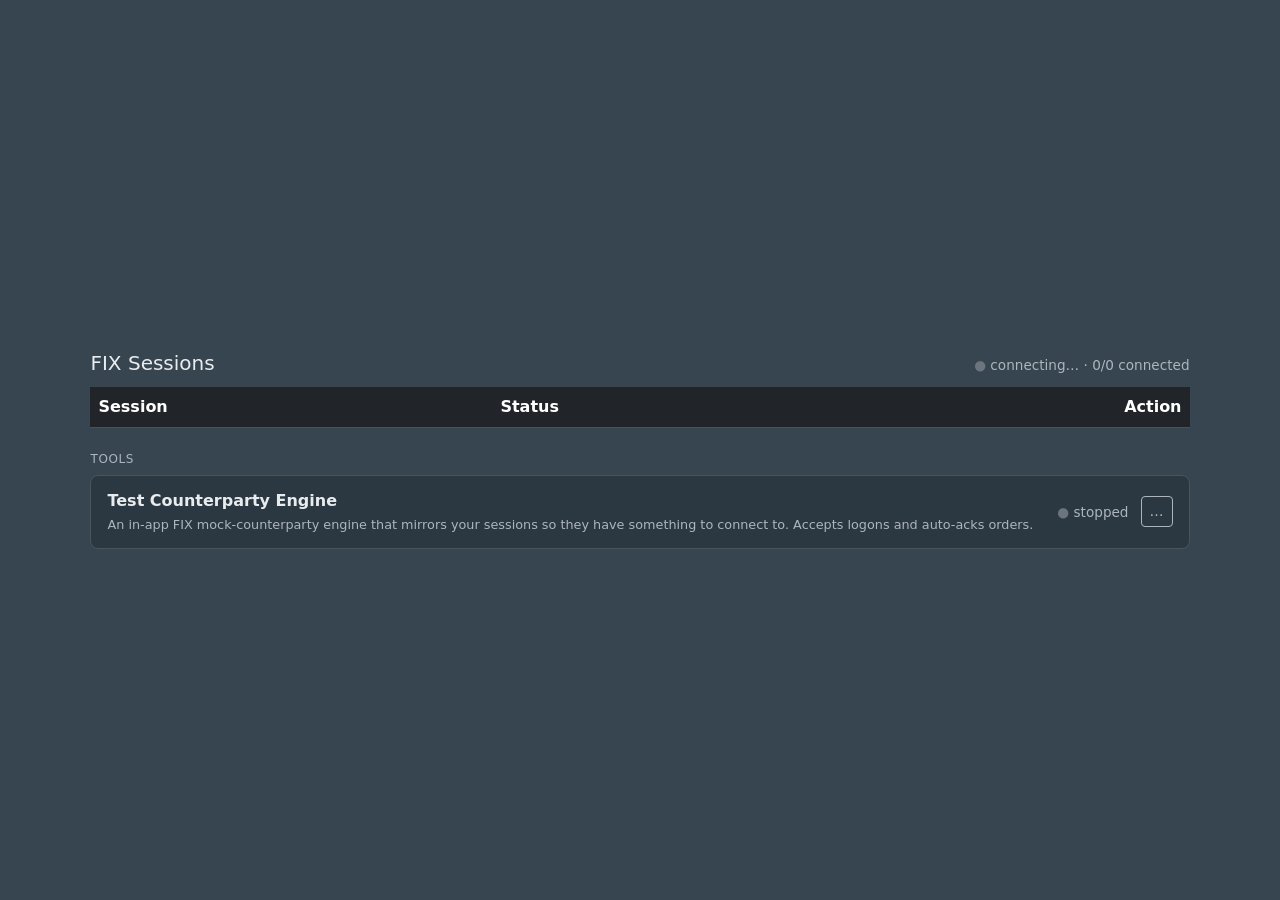
==== index.html @ 4eff535c "adjusting webpage text for counterparty engine" ====
<!doctype html>
<html lang="en">
  <head>
    <meta charset="UTF-8" />
    <meta name="viewport" content="width=device-width, initial-scale=1.0" />
    <title>FIX Dashboard</title>
    <link
      href="https://cdn.jsdelivr.net/npm/bootstrap@5.1.3/dist/css/bootstrap.min.css"
      rel="stylesheet"
      integrity="sha384-1BmE4kWBq78iYhFldvKuhfTAU6auU8tT94WrHftjDbrCEXSU1oBoqyl2QvZ6jIW3"
      crossorigin="anonymous"
    />
    <link rel="stylesheet" type="text/css" href="styles.css" />
  </head>
  <body>
    <div class="dashboard">
      <div class="dashboard-header">
        <h1 class="h5 mb-0">FIX Sessions</h1>
        <span id="meta" class="meta">connecting…</span>
      </div>

      <div id="offline" class="alert alert-danger py-2 d-none" role="alert">
        Engine unreachable
      </div>

      <table class="table table-dark table-hover align-middle">
        <thead>
          <tr>
            <th>Session</th>
            <th>Status</th>
            <th class="text-end">Action</th>
          </tr>
        </thead>
        <tbody id="sessionTableBody">
          <!-- Dynamically updated -->
        </tbody>
      </table>

      <section class="tools">
        <h2 class="h6 tools-title">Tools</h2>
        <div class="tool-card">
          <div>
            <div class="tool-name">Test Counterparty Engine</div>
            <div class="tool-desc">
              An in-app FIX mock-counterparty engine that mirrors your sessions
              so they have something to connect to. Accepts logons and auto-acks
              orders.
            </div>
          </div>
          <div class="tool-controls">
            <span id="cpState" class="cp-state"
              ><span class="text-secondary">●</span> stopped</span
            >
            <button id="cpBtn" class="btn btn-sm btn-outline-light" disabled>
              …
            </button>
          </div>
        </div>
      </section>
    </div>

    <script>
      const tableBody = document.getElementById("sessionTableBody");
      const meta = document.getElementById("meta");
      const offline = document.getElementById("offline");

      // Connection state drives the header indicator. Starts as "connecting" so
      // a page refresh doesn't flash "offline" before the SSE stream connects.
      let connState = "connecting"; // "connecting" | "live" | "offline"
      let offlineTimer = null;
      let connected = 0;
      let total = 0;
      let lastChange = null;

      function renderMeta() {
        let dot;
        if (connState === "live") {
          dot = '<span class="text-success">●</span> monitoring live';
        } else if (connState === "offline") {
          dot = '<span class="text-danger">●</span> offline';
        } else {
          dot = '<span class="text-secondary">●</span> connecting…';
        }
        const changed = lastChange ? ` · last session event ${lastChange}` : "";
        meta.innerHTML = `${dot} · ${connected}/${total} connected${changed}`;
      }

      // A successful (re)connect: cancel any pending offline banner and hide it.
      function markLive() {
        connState = "live";
        clearTimeout(offlineTimer);
        offlineTimer = null;
        offline.classList.add("d-none");
      }

      function badge(status) {
        const cls = status === "Connected" ? "bg-success" : "bg-secondary";
        return `<span class="badge ${cls}">${status}</span>`;
      }

      // The per-session control button, derived from the session's live state:
      //   Connected           -> red "Disconnect" (click disables the session)
      //   enabled, not linked -> "Connecting"/"Listening", disabled (wait)
      //   disabled            -> green "Start" (click enables the session)
      function sessionButton(s) {
        // data-id is URL-encoded, which is also safe inside an HTML attribute.
        const id = encodeURIComponent(s.SessionID);
        if (s.Status === "Connected") {
          return `<button class="btn btn-sm btn-outline-danger" data-id="${id}" data-action="disconnect">Disconnect</button>`;
        }
        if (s.started !== false) {
          const label = s.direction === "acceptor" ? "Listening" : "Connecting";
          return `<button class="btn btn-sm btn-outline-secondary" disabled>${label}</button>`;
        }
        return `<button class="btn btn-sm btn-outline-success" data-id="${id}" data-action="start">Start</button>`;
      }

      function render(data) {
        // Each event carries the full session list, so just rebuild the table:
        // sessions that appear, disappear, or change status are all reflected.
        const sessions = data.sessions;
        tableBody.innerHTML = "";

        if (sessions.length === 0) {
          const row = document.createElement("tr");
          row.innerHTML = `<td colspan="3" class="text-center text-muted">No sessions</td>`;
          tableBody.appendChild(row);
        } else {
          for (const s of sessions) {
            const row = document.createElement("tr");
            row.innerHTML = `
              <td><code>${s.SessionID}</code></td>
              <td>${badge(s.Status)}</td>
              <td class="text-end">${sessionButton(s)}</td>`;
            tableBody.appendChild(row);
          }
        }

        connected = sessions.filter((s) => s.Status === "Connected").length;
        total = sessions.length;
        // Server-owned timestamp of the last real connect/disconnect, so it
        // doesn't move on a page refresh — only when a session logs on/out.
        lastChange = data.lastEventAt
          ? new Date(data.lastEventAt).toLocaleTimeString()
          : null;
        renderMeta();

        // Counterparty running state rides the same SSE stream, so the Tools
        // indicator updates in real time (including from other tabs).
        if (typeof data.counterpartyRunning === "boolean") {
          cpRunning = data.counterpartyRunning;
          renderCp();
        }
      }

      // Server-Sent Events: the server pushes a fresh snapshot on every session
      // change (and once on connect). EventSource auto-reconnects if the app
      // restarts, so no polling loop is needed.
      function connect() {
        const es = new EventSource("/events");
        es.onopen = () => {
          markLive();
          renderMeta();
        };
        es.onmessage = (e) => {
          markLive();
          render(JSON.parse(e.data));
        };
        es.onerror = () => {
          // Don't flash "offline" on a transient blip (a refresh or a quick
          // reconnect). Only surface it if we stay down past a short grace
          // period; a successful (re)connect cancels this via markLive().
          if (connState === "offline" || offlineTimer) return;
          offlineTimer = setTimeout(() => {
            connState = "offline";
            offline.classList.remove("d-none");
            renderMeta();
          }, 1500);
        };
      }

      renderMeta();
      connect();

      // Per-session Start / Disconnect. Rows are rebuilt on every SSE frame, so
      // use one delegated listener; the "Connecting"/"Listening" button carries
      // no data-action, so it's ignored (non-interactive). The row's new state
      // arrives via the SSE stream right after the POST.
      tableBody.addEventListener("click", (e) => {
        const btn = e.target.closest("button[data-action]");
        if (!btn) return;
        btn.disabled = true;
        fetch(`/sessions/${btn.dataset.action}?id=${btn.dataset.id}`, {
          method: "POST",
          cache: "no-store",
        }).catch(() => {
          btn.disabled = false;
        });
      });

      // --- Tools: test counterparty (FIX acceptor) control ---
      const cpBtn = document.getElementById("cpBtn");
      const cpState = document.getElementById("cpState");
      let cpRunning = false;

      function renderCp() {
        cpState.innerHTML = cpRunning
          ? '<span class="text-success">●</span> running'
          : '<span class="text-secondary">●</span> stopped';
        cpBtn.textContent = cpRunning ? "Stop" : "Start";
        cpBtn.className =
          "btn btn-sm " +
          (cpRunning ? "btn-outline-danger" : "btn-outline-success");
        cpBtn.disabled = false;
      }

      async function cpFetch(path, method) {
        const r = await fetch(path, { method, cache: "no-store" });
        const data = await r.json();
        cpRunning = !!data.running;
        renderCp();
      }

      cpBtn.addEventListener("click", () => {
        cpBtn.disabled = true;
        cpFetch(
          cpRunning ? "/tools/counterparty/stop" : "/tools/counterparty/start",
          "POST",
        ).catch(() => {
          cpBtn.disabled = false;
        });
      });

      // Initial state (the sessions themselves flip via the SSE stream).
      cpFetch("/tools/counterparty", "GET").catch(() => {});
    </script>
  </body>
</html>
---- styles.css ----
body {
  background-color: #36454f;
  display: grid;
  place-items: center;
  min-height: 100vh;
  margin: 0;
  color: #e9ecef;
}

.dashboard {
  min-width: 640px;
  max-width: 90vw;
}

.dashboard-header {
  display: flex;
  align-items: baseline;
  justify-content: space-between;
  gap: 2rem;
  margin-bottom: 0.75rem;
}

.meta {
  font-size: 0.85rem;
  color: #adb5bd;
}

.table {
  width: 100%;
}

.table code {
  color: #e9ecef;
}

.tools {
  margin-top: 1.5rem;
}

.tools-title {
  color: #adb5bd;
  text-transform: uppercase;
  letter-spacing: 0.05em;
  font-size: 0.75rem;
  margin-bottom: 0.5rem;
}

.tool-card {
  display: flex;
  align-items: center;
  justify-content: space-between;
  gap: 1.5rem;
  background-color: #2b3841;
  border: 1px solid #46555f;
  border-radius: 0.5rem;
  padding: 0.85rem 1rem;
}

.tool-name {
  font-weight: 600;
}

.tool-desc {
  font-size: 0.8rem;
  color: #adb5bd;
  margin-top: 0.15rem;
}

.tool-controls {
  display: flex;
  align-items: center;
  gap: 0.75rem;
  flex-shrink: 0;
}

.cp-state {
  font-size: 0.85rem;
  color: #adb5bd;
  white-space: nowrap;
}
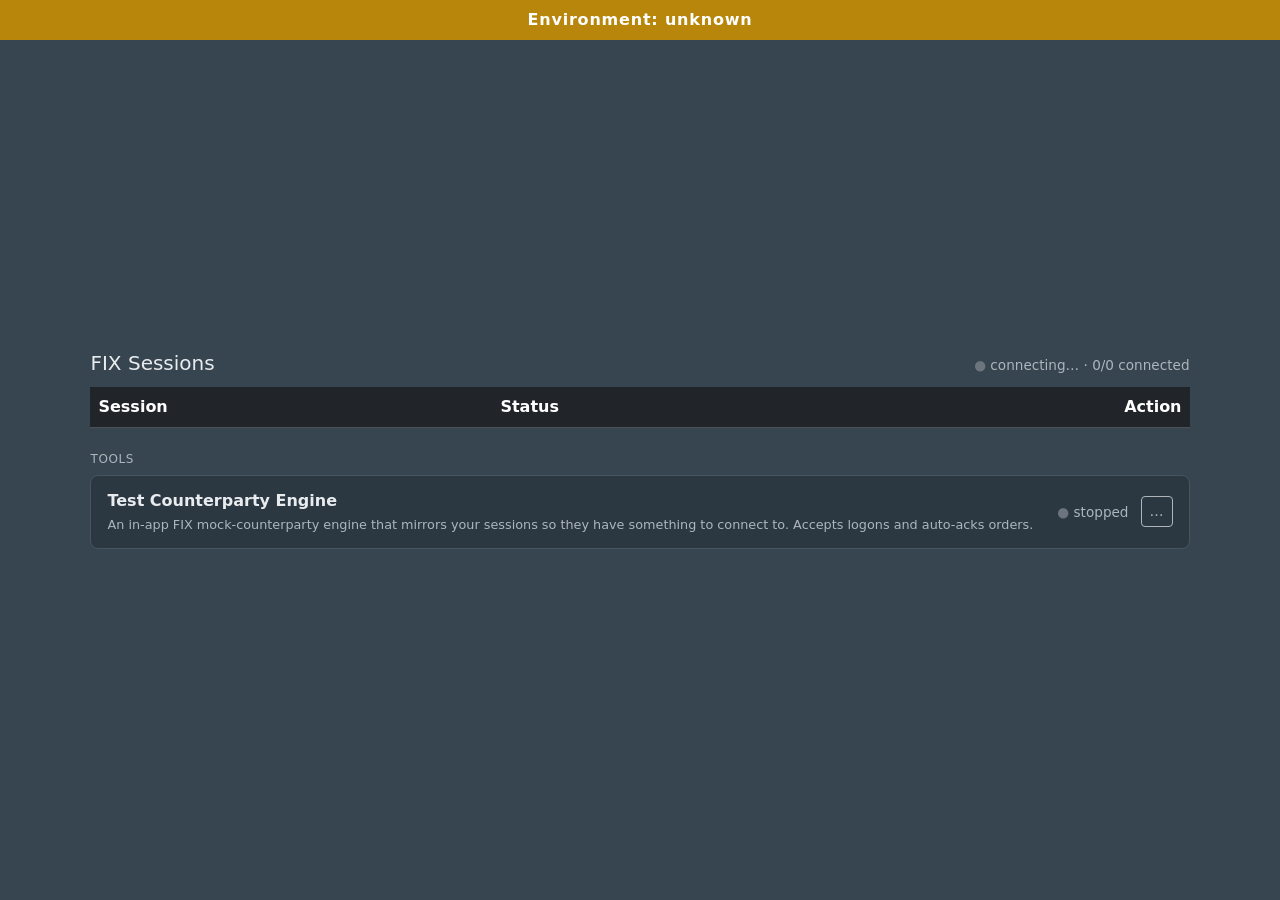
==== commit e1f4b8fd: "adding environment banner at top" ====
--- a/index.html
+++ b/index.html
@@ -13,6 +13,7 @@
     <link rel="stylesheet" type="text/css" href="styles.css" />
   </head>
   <body>
+    <header id="envBanner" class="env-banner">Environment: …</header>
     <div class="dashboard">
       <div class="dashboard-header">
         <h1 class="h5 mb-0">FIX Sessions</h1>
@@ -179,6 +180,18 @@
         };
       }
 
+      // Environment label comes from the server (env var FIX_ENVIRONMENT), so
+      // the same static page shows the right banner per deployment.
+      const envBanner = document.getElementById("envBanner");
+      fetch("/config", { cache: "no-store" })
+        .then((r) => r.json())
+        .then((c) => {
+          envBanner.textContent = `Environment: ${c.environment}`;
+        })
+        .catch(() => {
+          envBanner.textContent = "Environment: unknown";
+        });
+
       renderMeta();
       connect();
 
--- a/styles.css
+++ b/styles.css
@@ -5,6 +5,20 @@
   min-height: 100vh;
   margin: 0;
   color: #e9ecef;
+}
+
+.env-banner {
+  position: fixed;
+  top: 0;
+  left: 0;
+  right: 0;
+  z-index: 1000;
+  background-color: #b8860b;
+  color: #fff;
+  text-align: center;
+  font-weight: 600;
+  letter-spacing: 0.05em;
+  padding: 0.5rem 1rem;
 }
 
 .dashboard {
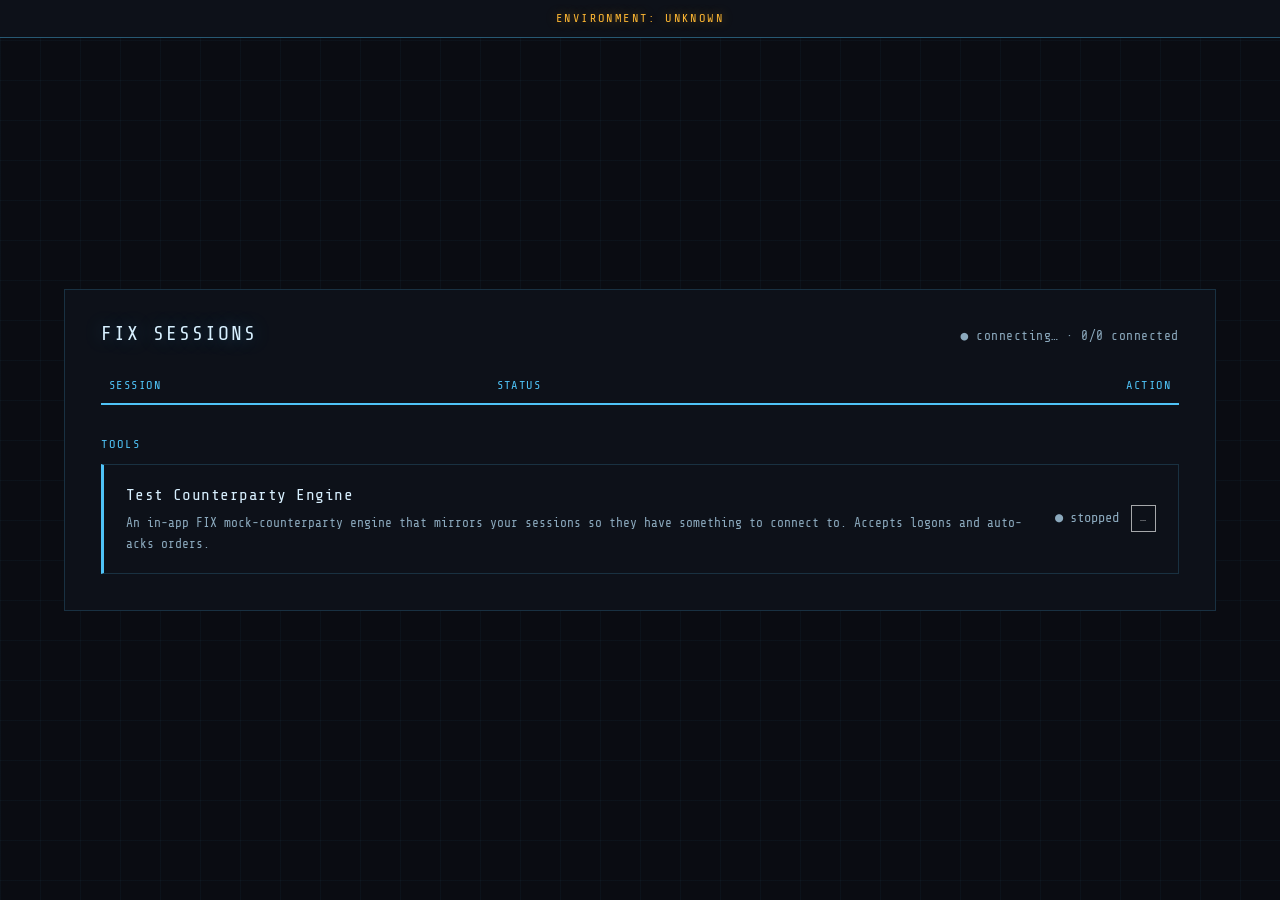
==== commit 48f047a8: "adds pulsing effect for connecting sessions" ====
--- a/index.html
+++ b/index.html
@@ -111,7 +111,7 @@
         }
         if (s.started !== false) {
           const label = s.direction === "acceptor" ? "Listening" : "Connecting";
-          return `<button class="btn btn-sm btn-outline-secondary" disabled>${label}</button>`;
+          return `<button class="btn btn-sm btn-outline-secondary" disabled><span class="pulse-label">${label}</span></button>`;
         }
         return `<button class="btn btn-sm btn-outline-success" data-id="${id}" data-action="start">Start</button>`;
       }
--- a/styles.css
+++ b/styles.css
@@ -1,29 +1,66 @@
+@import url("https://fonts.googleapis.com/css2?family=Share+Tech+Mono&display=swap");
+
+:root {
+  --bg: #0a0c12; --surface: #0d1119; --surface-hover: #121a28;
+  --border: rgba(79,195,247,0.18); --border-strong: rgba(79,195,247,0.4);
+  --fg: #d8f0ff; --muted: #8ba9bd;
+  --accent: #4fc3f7; --accent-hover: #7fd4fa;
+  --code-bg: rgba(79,195,247,0.08); --code-fg: #7fd4fa;
+  --grid: rgba(79,195,247,0.04);
+  --s1: #50c878; --s2: #fab432; --s3: #ff5470;
+  --mono: "Share Tech Mono", ui-monospace, SFMono-Regular, Menlo, Consolas, monospace;
+}
+
+* { box-sizing: border-box; }
+
 body {
-  background-color: #36454f;
+  margin: 0;
+  background: var(--bg);
+  color: var(--fg);
+  font: 16px/1.65 var(--mono);
+  -webkit-font-smoothing: antialiased;
   display: grid;
   place-items: center;
   min-height: 100vh;
-  margin: 0;
-  color: #e9ecef;
-}
-
+}
+
+/* Faint cyber grid overlay, fixed behind all content */
+body::before {
+  content: ""; position: fixed; inset: 0; z-index: 0; pointer-events: none;
+  background-image:
+    linear-gradient(var(--grid) 1px, transparent 1px),
+    linear-gradient(90deg, var(--grid) 1px, transparent 1px);
+  background-size: 40px 40px;
+}
+
+/* Top environment banner — amber caution tone, on-theme */
 .env-banner {
   position: fixed;
   top: 0;
   left: 0;
   right: 0;
   z-index: 1000;
-  background-color: #b8860b;
-  color: #fff;
+  background: var(--surface);
+  border-bottom: 1px solid var(--border-strong);
+  color: var(--s2);
   text-align: center;
-  font-weight: 600;
-  letter-spacing: 0.05em;
-  padding: 0.5rem 1rem;
-}
-
+  text-transform: uppercase;
+  letter-spacing: 0.2em;
+  font-size: 0.75rem;
+  padding: 0.55rem 1rem;
+  text-shadow: 0 0 12px rgba(250,180,50,0.4);
+}
+
+/* Main panel */
 .dashboard {
+  position: relative;
+  z-index: 1;
   min-width: 640px;
   max-width: 90vw;
+  margin: 3rem 0;
+  background: var(--surface);
+  border: 1px solid var(--border);
+  padding: 2rem 2.25rem 2.25rem;
 }
 
 .dashboard-header {
@@ -31,32 +68,115 @@
   align-items: baseline;
   justify-content: space-between;
   gap: 2rem;
-  margin-bottom: 0.75rem;
+  margin-bottom: 1.25rem;
+}
+
+.dashboard-header h1 {
+  font-weight: 400;
+  letter-spacing: 0.1em;
+  text-transform: uppercase;
+  color: var(--fg);
+  text-shadow: 0 0 18px rgba(79,195,247,0.35);
 }
 
 .meta {
-  font-size: 0.85rem;
-  color: #adb5bd;
-}
-
+  font-size: 0.8rem;
+  color: var(--muted);
+  letter-spacing: 0.04em;
+}
+
+/* Offline alert — override Bootstrap's alert-danger to the palette */
+.alert-danger {
+  background: rgba(255,84,112,0.08);
+  border: 1px solid var(--s3);
+  border-radius: 0;
+  color: var(--s3);
+  letter-spacing: 0.06em;
+  text-shadow: 0 0 12px rgba(255,84,112,0.3);
+}
+
+/* Sessions table — retint Bootstrap's table via its CSS variables */
 .table {
   width: 100%;
-}
-
-.table code {
-  color: #e9ecef;
-}
-
-.tools {
-  margin-top: 1.5rem;
-}
+  --bs-table-bg: transparent;
+  --bs-table-color: var(--fg);
+  --bs-table-hover-bg: var(--surface-hover);
+  --bs-table-hover-color: var(--fg);
+  --bs-table-border-color: var(--border);
+}
+
+.table th {
+  color: var(--accent);
+  font-weight: 400;
+  text-transform: uppercase;
+  letter-spacing: 0.12em;
+  font-size: 0.75rem;
+  border-bottom: 2px solid var(--accent);
+}
+
+.table td { vertical-align: middle; }
+
+/* Inline code (session IDs) */
+code {
+  background: var(--code-bg);
+  color: var(--code-fg);
+  padding: 0.12em 0.45em;
+  border: 1px solid var(--border);
+  border-radius: 0;
+  font-size: 0.88em;
+  font-family: var(--mono);
+}
+.table code { color: var(--code-fg); }
+
+/* Status badges — override Bootstrap fills with outlined, glow-lite chips */
+.badge {
+  font-weight: 400;
+  font-size: 0.62rem;
+  letter-spacing: 0.14em;
+  text-transform: uppercase;
+  padding: 0.35em 0.7em;
+  border-radius: 0;
+}
+.badge.bg-success {
+  background: rgba(80,200,120,0.12) !important;
+  color: var(--s1) !important;
+  border: 1px solid var(--s1);
+}
+.badge.bg-secondary {
+  background: transparent !important;
+  color: var(--muted) !important;
+  border: 1px solid var(--border-strong);
+}
+
+/* Buttons — Bootstrap 5.1 compiles fixed colors, so restyle each outline
+   variant directly (styles.css loads after Bootstrap, so equal-specificity
+   rules win the cascade). */
+.btn {
+  border-radius: 0;
+  text-transform: uppercase;
+  letter-spacing: 0.1em;
+  font-size: 0.7rem;
+  font-family: var(--mono);
+}
+.btn-outline-success { color: var(--s1); border-color: var(--s1); }
+.btn-outline-success:hover { background: var(--s1); border-color: var(--s1); color: var(--bg); }
+.btn-outline-danger { color: var(--s3); border-color: var(--s3); }
+.btn-outline-danger:hover { background: var(--s3); border-color: var(--s3); color: var(--bg); }
+.btn-outline-secondary { color: var(--muted); border-color: var(--border-strong); }
+.btn-outline-secondary:hover { background: var(--surface-hover); border-color: var(--border-strong); color: var(--fg); }
+.btn-outline-light { color: var(--accent); border-color: var(--border-strong); }
+.btn-outline-light:hover { background: var(--accent); border-color: var(--accent); color: var(--bg); }
+
+/* Tools section */
+.tools { margin-top: 2rem; }
 
 .tools-title {
-  color: #adb5bd;
-  text-transform: uppercase;
-  letter-spacing: 0.05em;
+  color: var(--accent);
+  text-transform: uppercase;
+  letter-spacing: 0.16em;
   font-size: 0.75rem;
-  margin-bottom: 0.5rem;
+  font-weight: 400;
+  margin-bottom: 0.75rem;
 }
 
 .tool-card {
@@ -64,20 +184,29 @@
   align-items: center;
   justify-content: space-between;
   gap: 1.5rem;
-  background-color: #2b3841;
-  border: 1px solid #46555f;
-  border-radius: 0.5rem;
-  padding: 0.85rem 1rem;
+  background: var(--surface);
+  border: 1px solid var(--border);
+  border-left: 3px solid var(--accent);
+  border-radius: 0;
+  padding: 1.1rem 1.35rem;
+  transition: border-color 0.2s ease, box-shadow 0.2s ease;
+}
+.tool-card:hover {
+  border-color: var(--border-strong);
+  border-left-color: var(--accent);
+  box-shadow: 0 0 26px -10px rgba(79,195,247,0.4);
 }
 
 .tool-name {
-  font-weight: 600;
+  font-weight: 400;
+  color: var(--fg);
+  letter-spacing: 0.03em;
 }
 
 .tool-desc {
   font-size: 0.8rem;
-  color: #adb5bd;
-  margin-top: 0.15rem;
+  color: var(--muted);
+  margin-top: 0.25rem;
 }
 
 .tool-controls {
@@ -89,6 +218,24 @@
 
 .cp-state {
   font-size: 0.85rem;
-  color: #adb5bd;
+  color: var(--muted);
   white-space: nowrap;
 }
+
+/* Only the "Connecting"/"Listening" word pulses, not the button box/border —
+   the animation lives on a <span> around the label. Mirrors Tailwind's
+   animate-pulse (opacity 1 -> .5 -> 1 over 2s on an ease-in-out cubic-bezier). */
+@keyframes fixConnectingPulse {
+  0%, 100% { opacity: 1; }
+  50% { opacity: 0.5; }
+}
+.pulse-label {
+  animation: fixConnectingPulse 2s cubic-bezier(0.4, 0, 0.6, 1) infinite;
+}
+
+/* Status dots reuse Bootstrap text-* utilities; retint them (utilities are
+   !important, so override in kind). */
+.text-success { color: var(--s1) !important; }
+.text-danger { color: var(--s3) !important; }
+.text-secondary { color: var(--muted) !important; }
+.text-muted { color: var(--muted) !important; }
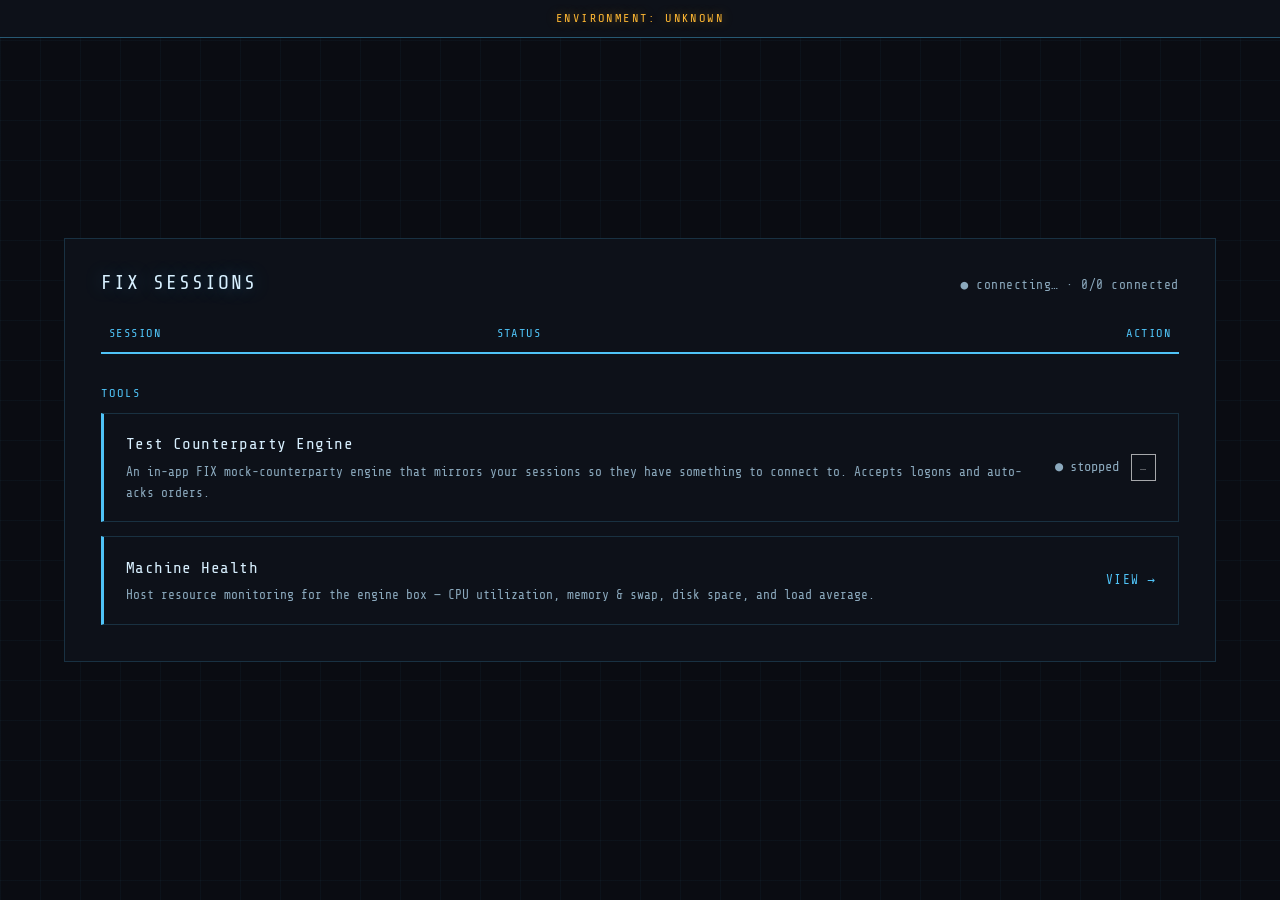
==== commit 41f511ca: "adds machine health page" ====
--- a/index.html
+++ b/index.html
@@ -57,6 +57,17 @@
             </button>
           </div>
         </div>
+
+        <a href="/health.html" class="tool-card tool-card-link">
+          <div>
+            <div class="tool-name">Machine Health</div>
+            <div class="tool-desc">
+              Host resource monitoring for the engine box — CPU utilization,
+              memory &amp; swap, disk space, and load average.
+            </div>
+          </div>
+          <span class="tool-go" aria-hidden="true">View&nbsp;→</span>
+        </a>
       </section>
     </div>
 
--- a/styles.css
+++ b/styles.css
@@ -197,6 +197,30 @@
   box-shadow: 0 0 26px -10px rgba(79,195,247,0.4);
 }
 
+/* A tool-card that is itself a link to a sub-page. */
+.tool-card-link {
+  margin-top: 0.85rem;
+  text-decoration: none;
+  color: inherit;
+  cursor: pointer;
+}
+.tool-card-link:hover {
+  color: inherit;
+}
+.tool-go {
+  flex-shrink: 0;
+  color: var(--accent);
+  font-size: 0.8rem;
+  letter-spacing: 0.1em;
+  text-transform: uppercase;
+  white-space: nowrap;
+  transition: transform 0.2s ease;
+}
+.tool-card-link:hover .tool-go {
+  transform: translateX(3px);
+  color: var(--accent-hover);
+}
+
 .tool-name {
   font-weight: 400;
   color: var(--fg);
@@ -239,3 +263,230 @@
 .text-danger { color: var(--s3) !important; }
 .text-secondary { color: var(--muted) !important; }
 .text-muted { color: var(--muted) !important; }
+
+/* ============================================================
+   Machine Health monitoring page (health.html)
+   ============================================================ */
+.health {
+  position: relative;
+  z-index: 1;
+  width: 1100px;
+  max-width: 92vw;
+  margin: 3rem 0;
+}
+
+.health-header {
+  display: flex;
+  align-items: baseline;
+  justify-content: space-between;
+  gap: 1.5rem;
+  margin-bottom: 1.25rem;
+}
+.health-header h1 {
+  font-weight: 400;
+  letter-spacing: 0.1em;
+  text-transform: uppercase;
+  color: var(--fg);
+  text-shadow: 0 0 18px rgba(79, 195, 247, 0.35);
+  margin: 0;
+}
+.health-head-right {
+  display: flex;
+  align-items: baseline;
+  gap: 1.25rem;
+}
+.back-link {
+  color: var(--accent);
+  text-decoration: none;
+  font-size: 0.75rem;
+  letter-spacing: 0.1em;
+  text-transform: uppercase;
+  white-space: nowrap;
+}
+.back-link:hover { color: var(--accent-hover); }
+.updated {
+  font-size: 0.75rem;
+  color: var(--muted);
+  letter-spacing: 0.04em;
+  white-space: nowrap;
+}
+.updated.stale { color: var(--s3); }
+
+/* Host identity strip */
+.host-meta {
+  display: flex;
+  flex-wrap: wrap;
+  gap: 1rem 2.25rem;
+  background: var(--surface);
+  border: 1px solid var(--border);
+  border-left: 3px solid var(--accent);
+  padding: 1rem 1.35rem;
+  margin-bottom: 1.5rem;
+}
+.host-meta .k {
+  color: var(--muted);
+  text-transform: uppercase;
+  letter-spacing: 0.1em;
+  font-size: 0.62rem;
+  display: block;
+}
+.host-meta .v {
+  color: var(--fg);
+  font-size: 0.85rem;
+}
+
+/* KPI stat tiles */
+.kpi-row {
+  display: grid;
+  grid-template-columns: repeat(4, 1fr);
+  gap: 1rem;
+}
+.stat-tile {
+  background: var(--surface);
+  border: 1px solid var(--border);
+  border-top: 3px solid var(--accent);
+  padding: 1.1rem 1.25rem;
+}
+.stat-tile .label {
+  color: var(--accent);
+  text-transform: uppercase;
+  letter-spacing: 0.14em;
+  font-size: 0.65rem;
+}
+.stat-tile .value {
+  font-size: 2.1rem;
+  line-height: 1.05;
+  margin-top: 0.4rem;
+}
+.stat-tile .value .unit { font-size: 1rem; color: var(--muted); }
+.stat-tile .sub {
+  color: var(--muted);
+  font-size: 0.75rem;
+  margin-top: 0.3rem;
+}
+
+.section-title {
+  color: var(--accent);
+  text-transform: uppercase;
+  letter-spacing: 0.16em;
+  font-size: 0.75rem;
+  font-weight: 400;
+  margin: 1.75rem 0 0.75rem;
+}
+
+.panel {
+  background: var(--surface);
+  border: 1px solid var(--border);
+  padding: 1.25rem 1.4rem;
+}
+
+/* A single labelled meter row: label | track | value */
+.meter-row {
+  display: grid;
+  grid-template-columns: 170px 1fr 92px;
+  align-items: center;
+  gap: 1rem;
+  padding: 0.45rem 0;
+}
+.meter-row .m-label {
+  color: var(--muted);
+  font-size: 0.8rem;
+  overflow: hidden;
+  text-overflow: ellipsis;
+  white-space: nowrap;
+}
+.meter-row .m-val {
+  text-align: right;
+  font-size: 0.85rem;
+  color: var(--fg);
+}
+.meter {
+  position: relative;
+  height: 12px;
+  background: var(--code-bg);
+  border: 1px solid var(--border);
+  overflow: hidden;
+}
+.meter-fill {
+  position: absolute;
+  left: 0;
+  top: 0;
+  bottom: 0;
+  width: 0;
+  border-radius: 0 3px 3px 0;
+  transition: width 0.4s ease, background 0.3s ease;
+}
+
+/* Utilization status: color + always-present numeric value (never color alone) */
+.st-good { color: var(--s1); }
+.st-warn { color: var(--s2); }
+.st-crit { color: var(--s3); }
+.fill-good { background: var(--s1); }
+.fill-warn { background: var(--s2); }
+.fill-crit { background: var(--s3); }
+.fill-neutral { background: var(--accent); }
+
+/* CPU hero: big meter + sparkline history */
+.cpu-hero {
+  display: grid;
+  grid-template-columns: 1fr 300px;
+  gap: 1.75rem;
+  align-items: center;
+}
+@media (max-width: 780px) {
+  .cpu-hero { grid-template-columns: 1fr; }
+  .kpi-row { grid-template-columns: repeat(2, 1fr); }
+  .meter-row { grid-template-columns: 120px 1fr 74px; }
+}
+.cpu-big-val {
+  font-size: 2.6rem;
+  line-height: 1;
+}
+.cpu-big-val .unit { font-size: 1.1rem; color: var(--muted); }
+.cpu-big-sub { color: var(--muted); font-size: 0.78rem; margin-top: 0.3rem; }
+.spark {
+  width: 100%;
+  height: 70px;
+  display: block;
+}
+.spark-line { fill: none; stroke: var(--accent); stroke-width: 2; }
+.spark-area { fill: rgba(79, 195, 247, 0.1); stroke: none; }
+.spark-caption {
+  color: var(--muted);
+  font-size: 0.65rem;
+  letter-spacing: 0.08em;
+  text-transform: uppercase;
+  margin-top: 0.35rem;
+  text-align: right;
+}
+
+/* Per-core mini meters */
+.cores-grid {
+  display: grid;
+  grid-template-columns: repeat(auto-fill, minmax(150px, 1fr));
+  gap: 0.5rem 1.25rem;
+  margin-top: 1.25rem;
+  padding-top: 1.1rem;
+  border-top: 1px solid var(--border);
+}
+.core {
+  display: grid;
+  grid-template-columns: 42px 1fr 46px;
+  align-items: center;
+  gap: 0.6rem;
+  font-size: 0.72rem;
+}
+.core .c-idx { color: var(--muted); }
+.core .c-val { text-align: right; color: var(--fg); }
+.core .meter { height: 8px; }
+
+.panel + .panel { margin-top: 1.25rem; }
+
+.health-offline {
+  background: rgba(255, 84, 112, 0.08);
+  border: 1px solid var(--s3);
+  color: var(--s3);
+  letter-spacing: 0.06em;
+  padding: 0.6rem 1rem;
+  margin-bottom: 1.25rem;
+}
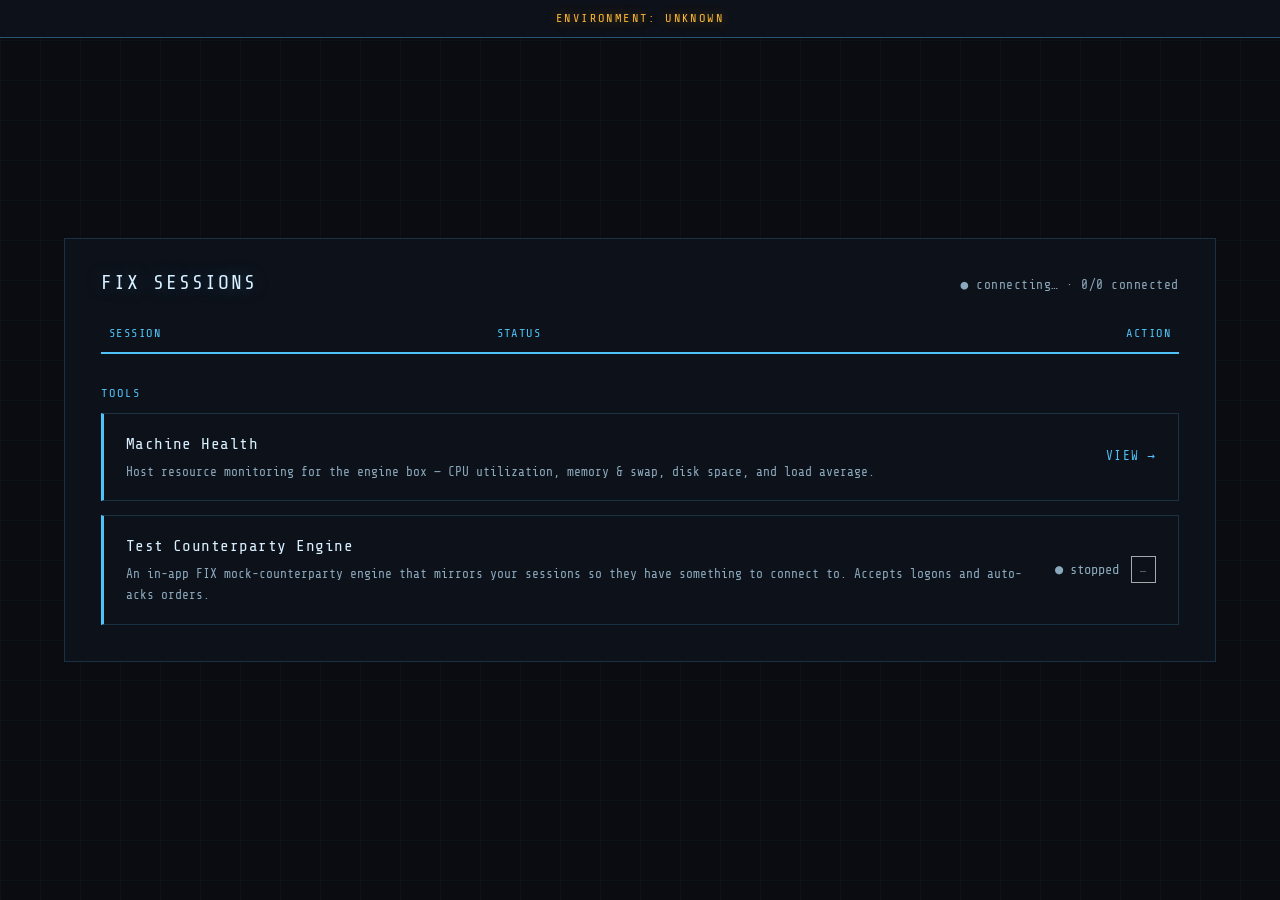
==== commit 6b357e39: "swapping order of machine health and test engine cards" ====
--- a/index.html
+++ b/index.html
@@ -39,6 +39,17 @@
 
       <section class="tools">
         <h2 class="h6 tools-title">Tools</h2>
+        <a href="/health.html" class="tool-card tool-card-link">
+          <div>
+            <div class="tool-name">Machine Health</div>
+            <div class="tool-desc">
+              Host resource monitoring for the engine box — CPU utilization,
+              memory &amp; swap, disk space, and load average.
+            </div>
+          </div>
+          <span class="tool-go" aria-hidden="true">View&nbsp;→</span>
+        </a>
+
         <div class="tool-card">
           <div>
             <div class="tool-name">Test Counterparty Engine</div>
@@ -57,17 +68,6 @@
             </button>
           </div>
         </div>
-
-        <a href="/health.html" class="tool-card tool-card-link">
-          <div>
-            <div class="tool-name">Machine Health</div>
-            <div class="tool-desc">
-              Host resource monitoring for the engine box — CPU utilization,
-              memory &amp; swap, disk space, and load average.
-            </div>
-          </div>
-          <span class="tool-go" aria-hidden="true">View&nbsp;→</span>
-        </a>
       </section>
     </div>
 
--- a/styles.css
+++ b/styles.css
@@ -197,9 +197,13 @@
   box-shadow: 0 0 26px -10px rgba(79,195,247,0.4);
 }
 
+/* Vertical gap between stacked tool cards (order-independent). */
+.tools .tool-card + .tool-card {
+  margin-top: 0.85rem;
+}
+
 /* A tool-card that is itself a link to a sub-page. */
 .tool-card-link {
-  margin-top: 0.85rem;
   text-decoration: none;
   color: inherit;
   cursor: pointer;
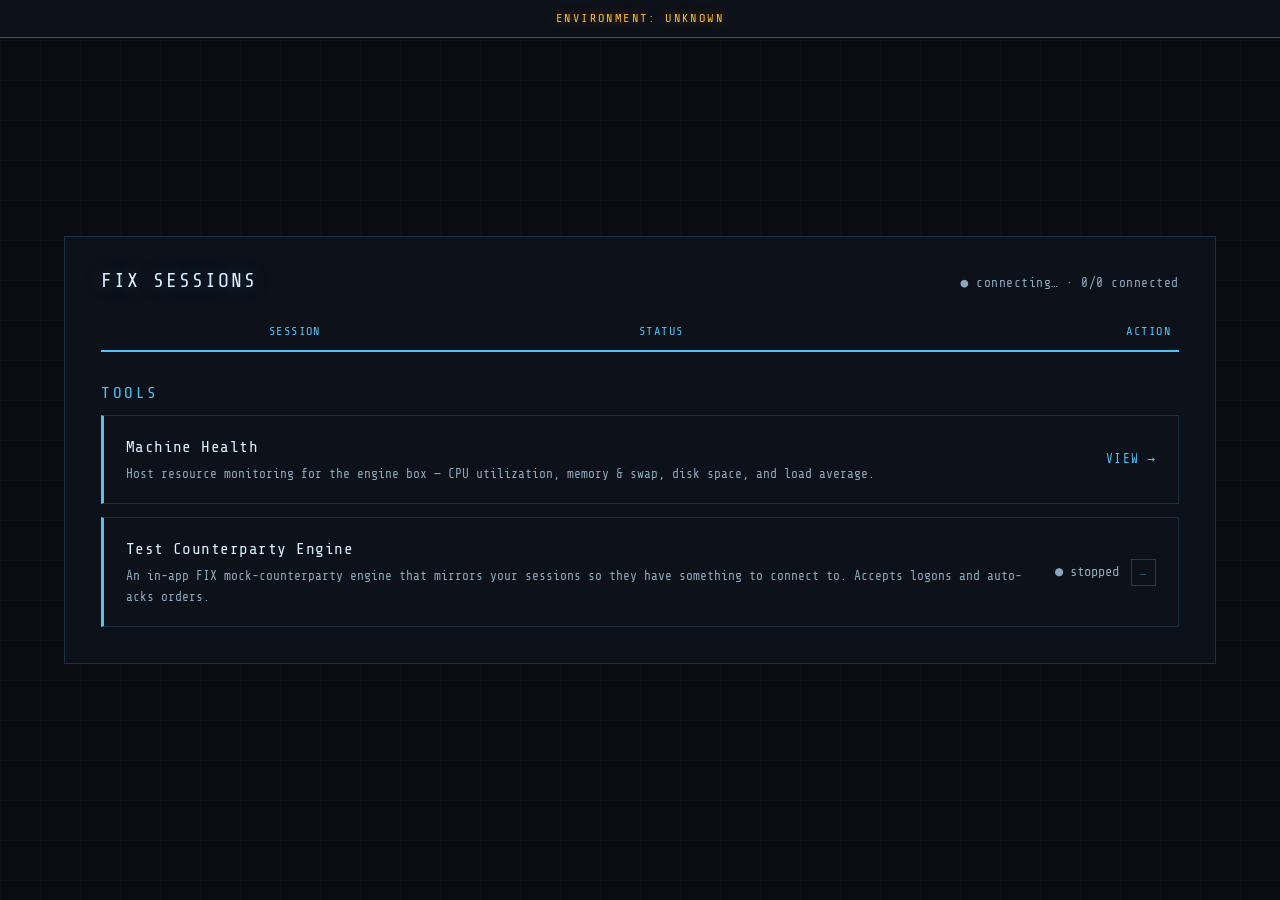
==== commit 417315c7: "Remove CDN dependencies: self-host font, drop Bootstrap The dashboard pulled Bootstrap CSS from jsDe" ====
--- a/index.html
+++ b/index.html
@@ -4,12 +4,6 @@
     <meta charset="UTF-8" />
     <meta name="viewport" content="width=device-width, initial-scale=1.0" />
     <title>FIX Dashboard</title>
-    <link
-      href="https://cdn.jsdelivr.net/npm/bootstrap@5.1.3/dist/css/bootstrap.min.css"
-      rel="stylesheet"
-      integrity="sha384-1BmE4kWBq78iYhFldvKuhfTAU6auU8tT94WrHftjDbrCEXSU1oBoqyl2QvZ6jIW3"
-      crossorigin="anonymous"
-    />
     <link rel="stylesheet" type="text/css" href="styles.css" />
   </head>
   <body>
@@ -159,8 +153,8 @@
 
         // Counterparty running state rides the same SSE stream, so the Tools
         // indicator updates in real time (including from other tabs).
-        if (typeof data.counterpartyRunning === "boolean") {
-          cpRunning = data.counterpartyRunning;
+        if (typeof data.testcounterpartyRunning === "boolean") {
+          cpRunning = data.testcounterpartyRunning;
           renderCp();
         }
       }
@@ -248,7 +242,7 @@
       cpBtn.addEventListener("click", () => {
         cpBtn.disabled = true;
         cpFetch(
-          cpRunning ? "/tools/counterparty/stop" : "/tools/counterparty/start",
+          cpRunning ? "/tools/testcounterparty/stop" : "/tools/testcounterparty/start",
           "POST",
         ).catch(() => {
           cpBtn.disabled = false;
@@ -256,7 +250,7 @@
       });
 
       // Initial state (the sessions themselves flip via the SSE stream).
-      cpFetch("/tools/counterparty", "GET").catch(() => {});
+      cpFetch("/tools/testcounterparty", "GET").catch(() => {});
     </script>
   </body>
 </html>
--- a/styles.css
+++ b/styles.css
@@ -1,4 +1,14 @@
-@import url("https://fonts.googleapis.com/css2?family=Share+Tech+Mono&display=swap");
+/* Self-hosted so the dashboard has no runtime CDN dependency (works offline /
+   on locked-down engine boxes). Font file lives in ./fonts, served by the app.
+   Share Tech Mono is licensed under the SIL Open Font License 1.1 — see
+   fonts/OFL.txt. */
+@font-face {
+  font-family: "Share Tech Mono";
+  font-style: normal;
+  font-weight: 400;
+  font-display: swap;
+  src: url("fonts/share-tech-mono.woff2") format("woff2");
+}
 
 :root {
   --bg: #0a0c12; --surface: #0d1119; --surface-hover: #121a28;
@@ -12,6 +22,9 @@
 }
 
 * { box-sizing: border-box; }
+
+/* Headings default to no top margin (previously handled by Bootstrap Reboot). */
+h1, h2, h3, h4, h5, h6 { margin-top: 0; }
 
 body {
   margin: 0;
@@ -85,7 +98,12 @@
   letter-spacing: 0.04em;
 }
 
-/* Offline alert — override Bootstrap's alert-danger to the palette */
+/* Offline alert */
+.alert {
+  padding: 1rem;
+  margin-bottom: 1rem;
+  border: 1px solid transparent;
+}
 .alert-danger {
   background: rgba(255,84,112,0.08);
   border: 1px solid var(--s3);
@@ -95,14 +113,20 @@
   text-shadow: 0 0 12px rgba(255,84,112,0.3);
 }
 
-/* Sessions table — retint Bootstrap's table via its CSS variables */
+/* Sessions table */
 .table {
   width: 100%;
-  --bs-table-bg: transparent;
-  --bs-table-color: var(--fg);
-  --bs-table-hover-bg: var(--surface-hover);
-  --bs-table-hover-color: var(--fg);
-  --bs-table-border-color: var(--border);
+  border-collapse: collapse;
+  color: var(--fg);
+}
+.table th,
+.table td {
+  padding: 0.5rem;
+  border-bottom: 1px solid var(--border);
+}
+.table-hover tbody tr:hover > * {
+  background: var(--surface-hover);
+  color: var(--fg);
 }
 
 .table th {
@@ -128,8 +152,13 @@
 }
 .table code { color: var(--code-fg); }
 
-/* Status badges — override Bootstrap fills with outlined, glow-lite chips */
+/* Status badges — outlined, glow-lite chips */
 .badge {
+  display: inline-block;
+  line-height: 1;
+  text-align: center;
+  white-space: nowrap;
+  vertical-align: baseline;
   font-weight: 400;
   font-size: 0.62rem;
   letter-spacing: 0.14em;
@@ -148,15 +177,31 @@
   border: 1px solid var(--border-strong);
 }
 
-/* Buttons — Bootstrap 5.1 compiles fixed colors, so restyle each outline
-   variant directly (styles.css loads after Bootstrap, so equal-specificity
-   rules win the cascade). */
+/* Buttons — base layout plus an outlined variant per status color. */
 .btn {
+  display: inline-block;
+  line-height: 1.5;
+  text-align: center;
+  vertical-align: middle;
+  cursor: pointer;
+  user-select: none;
+  background: transparent;
+  border: 1px solid transparent;
+  padding: 0.375rem 0.75rem;
+  transition: color 0.15s ease, background-color 0.15s ease, border-color 0.15s ease;
   border-radius: 0;
   text-transform: uppercase;
   letter-spacing: 0.1em;
   font-size: 0.7rem;
   font-family: var(--mono);
+}
+.btn-sm {
+  padding: 0.25rem 0.5rem;
+}
+.btn:disabled {
+  opacity: 0.65;
+  cursor: default;
+  pointer-events: none;
 }
 .btn-outline-success { color: var(--s1); border-color: var(--s1); }
 .btn-outline-success:hover { background: var(--s1); border-color: var(--s1); color: var(--bg); }
@@ -261,12 +306,21 @@
   animation: fixConnectingPulse 2s cubic-bezier(0.4, 0, 0.6, 1) infinite;
 }
 
-/* Status dots reuse Bootstrap text-* utilities; retint them (utilities are
-   !important, so override in kind). */
+/* Status dot / text colors. */
 .text-success { color: var(--s1) !important; }
 .text-danger { color: var(--s3) !important; }
 .text-secondary { color: var(--muted) !important; }
 .text-muted { color: var(--muted) !important; }
+
+/* Utility classes (formerly provided by Bootstrap). */
+.d-none { display: none !important; }
+.text-center { text-align: center !important; }
+.text-end { text-align: right !important; }
+.align-middle { vertical-align: middle !important; }
+.py-2 { padding-top: 0.5rem !important; padding-bottom: 0.5rem !important; }
+.mb-0 { margin-bottom: 0 !important; }
+.h5 { font-size: 1.25rem; line-height: 1.2; }
+.h6 { font-size: 1rem; line-height: 1.2; }
 
 /* ============================================================
    Machine Health monitoring page (health.html)
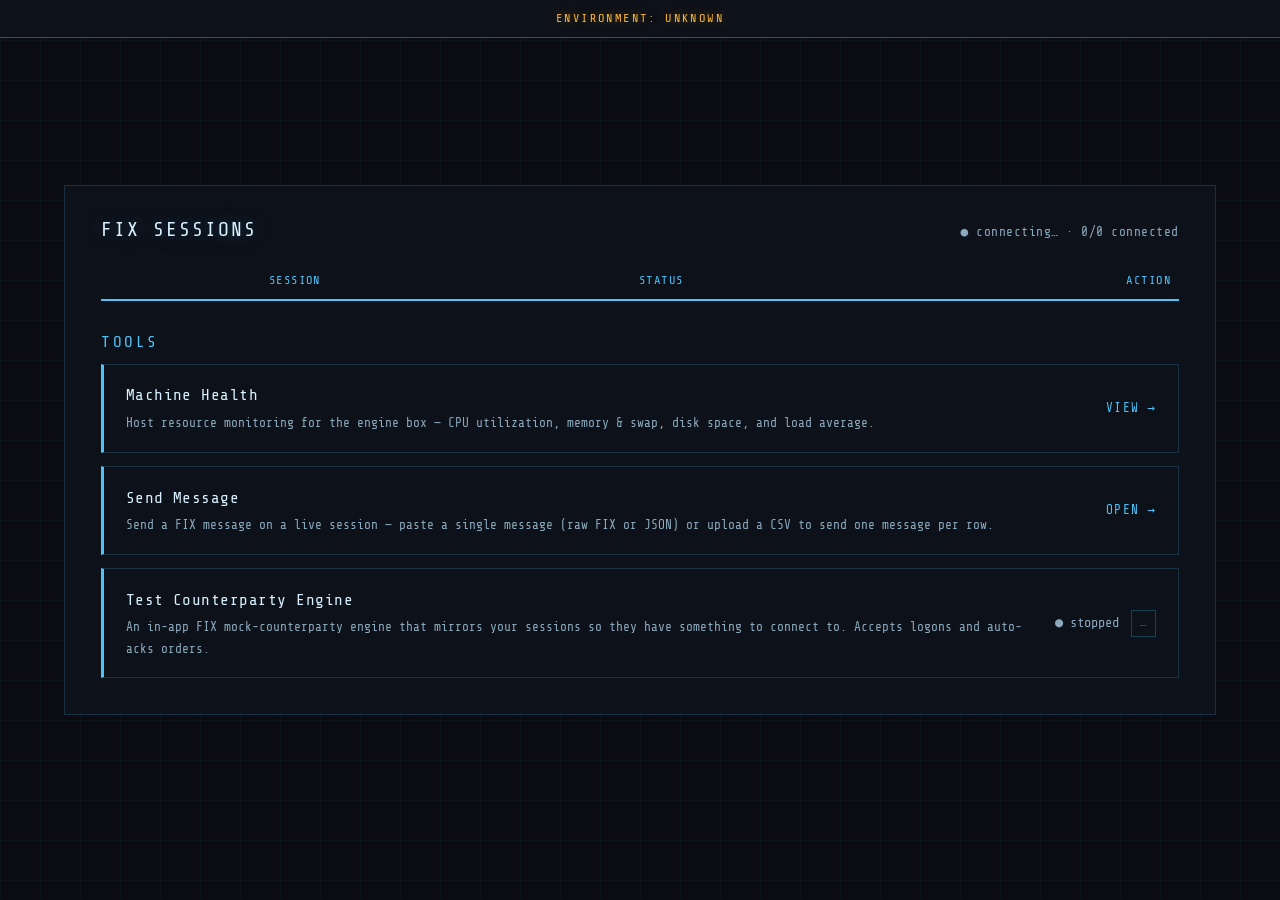
==== commit b3621c93: "Add on-demand message send tool; drop auto-send on logon The engine used to blast messages.csv on th" ====
--- a/index.html
+++ b/index.html
@@ -42,6 +42,17 @@
             </div>
           </div>
           <span class="tool-go" aria-hidden="true">View&nbsp;→</span>
+        </a>
+
+        <a href="/send.html" class="tool-card tool-card-link">
+          <div>
+            <div class="tool-name">Send Message</div>
+            <div class="tool-desc">
+              Send a FIX message on a live session — paste a single message (raw
+              FIX or JSON) or upload a CSV to send one message per row.
+            </div>
+          </div>
+          <span class="tool-go" aria-hidden="true">Open&nbsp;→</span>
         </a>
 
         <div class="tool-card">
--- a/styles.css
+++ b/styles.css
@@ -548,3 +548,139 @@
   padding: 0.6rem 1rem;
   margin-bottom: 1.25rem;
 }
+
+/* ============================================================
+   Send Message page (send.html)
+   ============================================================ */
+.send {
+  position: relative;
+  z-index: 1;
+  width: 820px;
+  max-width: 92vw;
+  margin: 3rem 0;
+}
+
+.send-header {
+  display: flex;
+  align-items: baseline;
+  justify-content: space-between;
+  gap: 1.5rem;
+  margin-bottom: 1rem;
+}
+.send-header h1 {
+  font-weight: 400;
+  letter-spacing: 0.1em;
+  text-transform: uppercase;
+  color: var(--fg);
+  text-shadow: 0 0 18px rgba(79, 195, 247, 0.35);
+  margin: 0;
+}
+
+/* Caution strip — this sends real order flow on a live session. */
+.caution {
+  background: rgba(250, 180, 50, 0.08);
+  border: 1px solid var(--s2);
+  color: var(--s2);
+  padding: 0.6rem 0.9rem;
+  font-size: 0.78rem;
+  letter-spacing: 0.03em;
+  margin-bottom: 1.25rem;
+}
+
+.field {
+  margin-bottom: 1rem;
+}
+.field-label {
+  display: block;
+  color: var(--accent);
+  text-transform: uppercase;
+  letter-spacing: 0.14em;
+  font-size: 0.65rem;
+  margin-bottom: 0.4rem;
+}
+
+.control {
+  width: 100%;
+  background: var(--bg);
+  color: var(--fg);
+  border: 1px solid var(--border);
+  border-radius: 0;
+  font-family: var(--mono);
+  font-size: 0.85rem;
+  padding: 0.6rem 0.75rem;
+}
+.control:focus {
+  outline: none;
+  border-color: var(--border-strong);
+}
+textarea.control {
+  min-height: 120px;
+  resize: vertical;
+  white-space: pre;
+  overflow-wrap: normal;
+}
+select.control {
+  cursor: pointer;
+}
+
+.send-row {
+  display: flex;
+  align-items: center;
+  gap: 1rem;
+  margin-top: 0.75rem;
+  flex-wrap: wrap;
+}
+
+.result {
+  font-size: 0.82rem;
+  letter-spacing: 0.03em;
+}
+.result.ok { color: var(--s1); }
+.result.err { color: var(--s3); }
+.result.warn { color: var(--s2); }
+.result.pending { color: var(--muted); }
+
+.errors-list {
+  margin: 0.6rem 0 0;
+  padding-left: 1.15rem;
+  color: var(--s3);
+  font-size: 0.78rem;
+}
+.errors-list li { margin: 0.15rem 0; }
+
+.hint {
+  color: var(--muted);
+  font-size: 0.72rem;
+  margin-top: 0.4rem;
+}
+
+/* CSV format documentation */
+.fmt-doc {
+  color: var(--muted);
+  font-size: 0.82rem;
+}
+.fmt-doc ul {
+  margin: 0.5rem 0;
+  padding-left: 1.2rem;
+}
+.fmt-doc li { margin: 0.2rem 0; }
+.fmt-doc code {
+  font-size: 0.85em;
+}
+.fmt-doc pre {
+  background: var(--code-bg);
+  border: 1px solid var(--border);
+  color: var(--code-fg);
+  padding: 0.75rem 0.9rem;
+  overflow-x: auto;
+  font-size: 0.8rem;
+  margin: 0.7rem 0;
+}
+.template-link {
+  color: var(--accent);
+  text-decoration: none;
+}
+.template-link:hover {
+  color: var(--accent-hover);
+  text-decoration: underline;
+}
